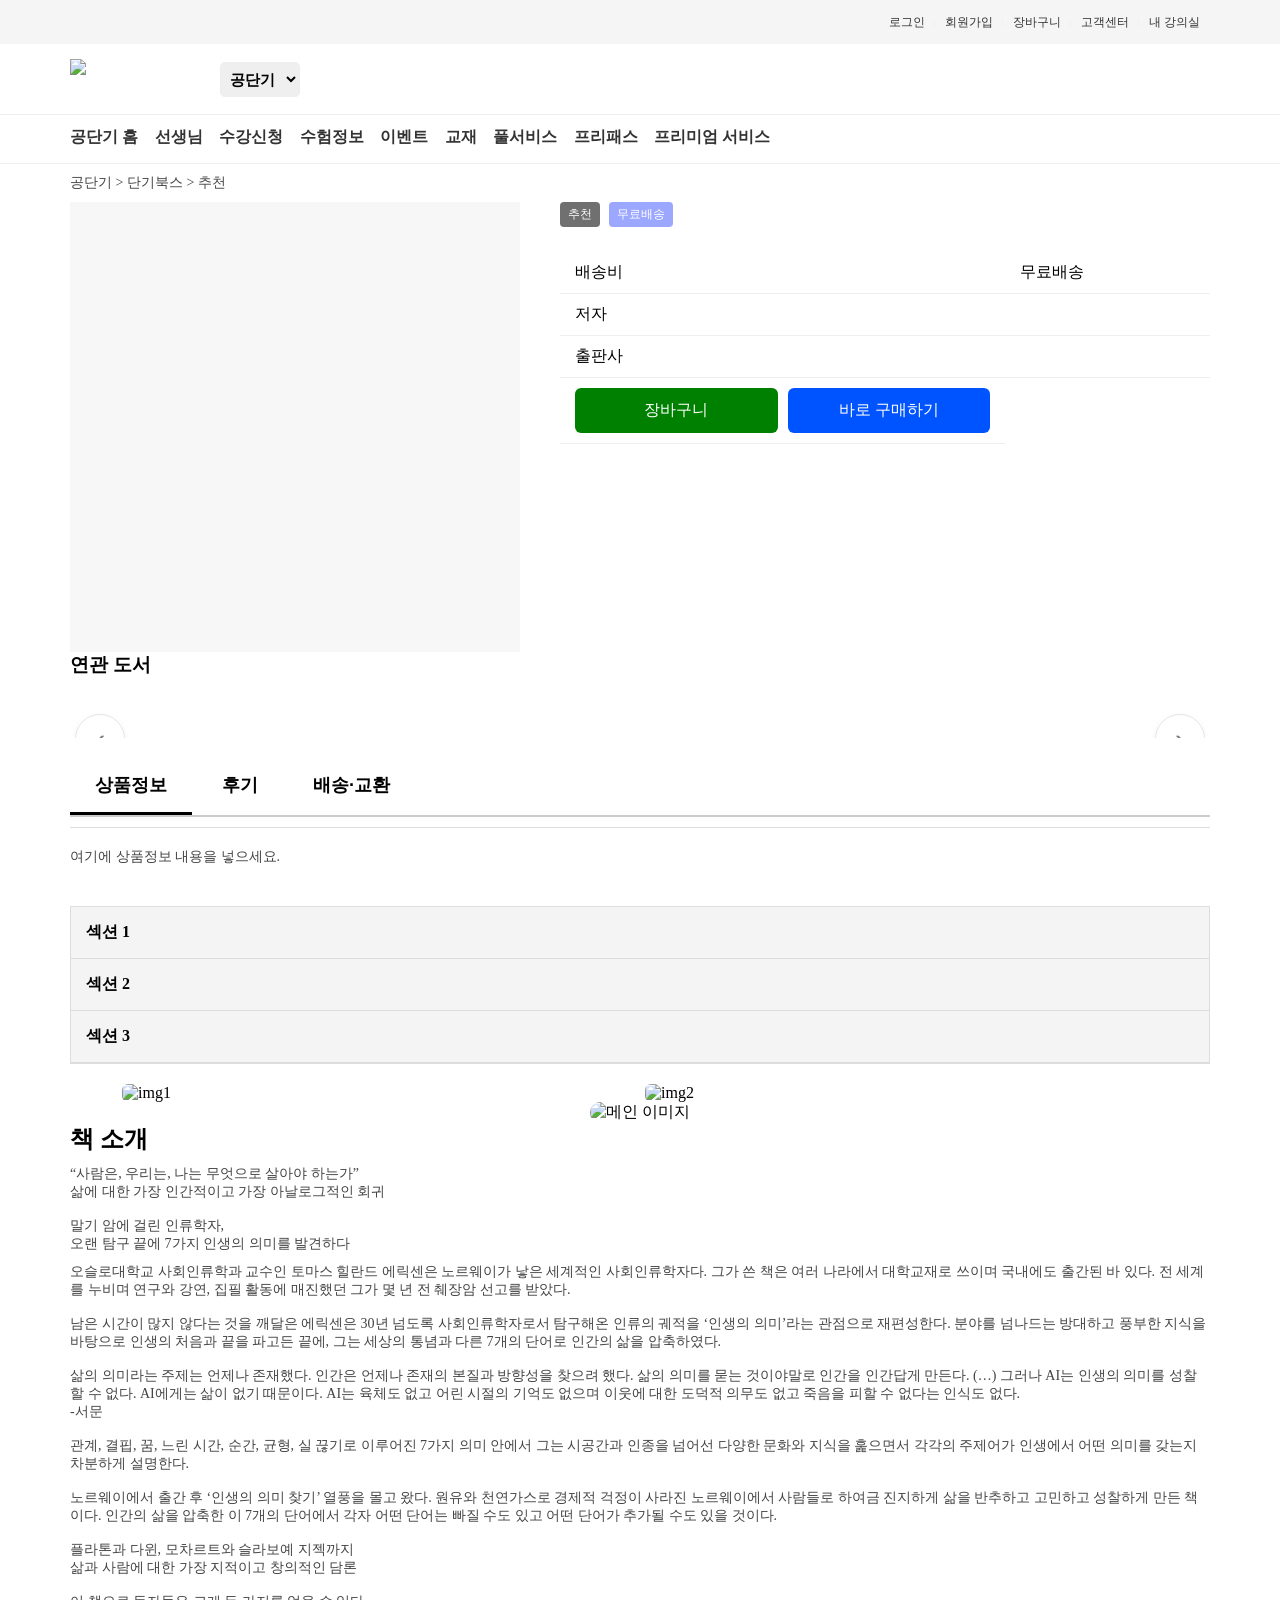
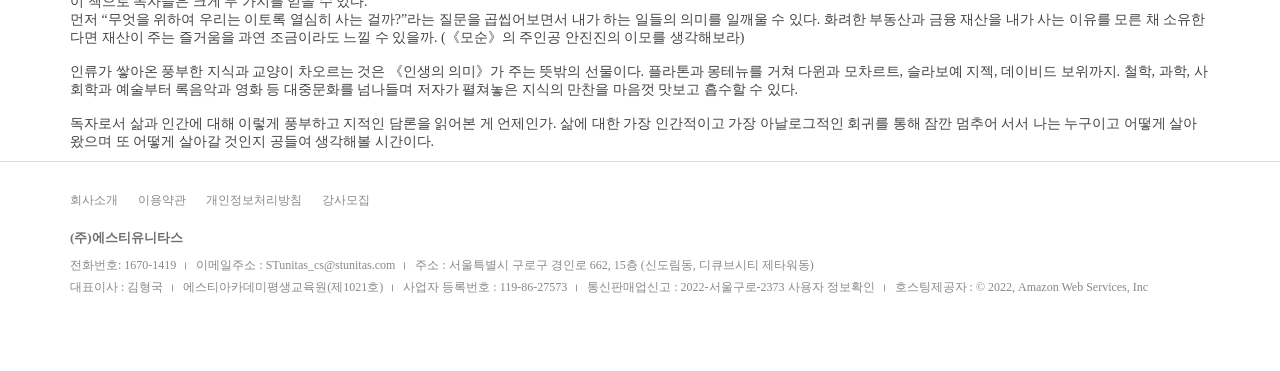
==== sub.html @ ac2c26f4 "20260327" ====
<!DOCTYPE html>
<html lang="ko">
<head>
    <meta charset="UTF-8">
    <meta name="viewport" content="width=device-width, initial-scale=1.0">
    <title>단기북스 상세</title>

    <link rel="stylesheet" href="./css/reset.css">
    <link rel="stylesheet" href="./css/common.css">
    <link rel="stylesheet" href="./css/sub.css">
</head>


<body>

<header>

        <div id="header_top">
            <div class="container">
                <div id="login">
                    <ul>
                        <li><a href="#">로그인</a></li>
                        <li><a href="#">회원가입</a></li>
                        <li><a href="#">장바구니</a></li>
                        <li><a href="#">고객센터</a></li>
                        <li><a href="#">내 강의실</a></li>
                    </ul>
                </div>
            </div>
        </div>


        <div id="header_main">
            <div id="logo">
                <img src="https://un-static.conects.com/un_static/img/common/logo/header_logo_dangibooks.png"
                    href="단기북스">
            </div>

            <select id="options">
                <option value="#">공단기</option>
                <option value="#">기술단기</option>
                <option value="#">소방단기</option>
                <option value="#">공기업단기</option>
                <option value="#">자단기</option>
                <option value="#">영단기</option>
                <option value="#">노무사단기</option>
                <option value="#">법무사단기</option>
            </select>
        </div>

        <nav>
            <div class="container">
                <ul>
                    <li><a href="#">공단기 홈</a></li>
                    <li><a href="#">선생님</a></li>
                    <li><a href="#">수강신청</a></li>
                    <li><a href="#">수험정보</a></li>
                    <li><a href="#">이벤트</a></li>
                    <li><a href="#">교재</a></li>
                    <li><a href="#">풀서비스</a></li>
                    <li><a href="#">프리패스</a></li>
                    <li><a href="#">프리미엄 서비스</a></li>

                </ul>
            </div>

        </nav>

    </header>

<main>

    <p>공단기 > 단기북스 > 추천</p>

    <div class="book_detail_page">
        <div class="book_info_box">

            <div class="detail_container">

                <div class="left_area">
                    <div class="book-box">
                        <div class="sub_box"></div>
                    </div>
                </div>

                <div class="right_area">

                    <div class="badge_area">
                        <span class="badge badge1">추천</span>
                        <span class="badge badge2">무료배송</span>
                    </div>

                    <h2 class="title"></h2>

                    <table class="book_info_table">
                        <tbody>
                            <tr>
                                <td>배송비</td>
                                <td>무료배송</td>
                            </tr>
                            <tr>
                                <td>저자</td>
                                <td class="author"></td>
                            </tr>
                            <tr>
                                <td>출판사</td>
                                <td class="publisher"></td>
                            </tr>
                        </tbody>

                        <div class="price"></div>

                        <td colspan="2" class="btn_area">
                            <button>장바구니</button>
                            <button class="buy_now">바로 구매하기</button>
                        </td>
                        </tr>
                    </table>

                </div>

            </div>

        </div>
    </div>

    <h3>연관 도서</h3>

    <div id="new" class="swiper-container">
        <div class="swiper-wrapper">
            <!-- 슬라이드 10개 생성 (최대 10개 데이터 대응) -->
            <div class="swiper-slide box"></div>
            <div class="swiper-slide box"></div>
            <div class="swiper-slide box"></div>
            <div class="swiper-slide box"></div>
            <div class="swiper-slide box"></div>
            <div class="swiper-slide box"></div>
            <div class="swiper-slide box"></div>
            <div class="swiper-slide box"></div>
            <div class="swiper-slide box"></div>
            <div class="swiper-slide box"></div>
        </div>

        <!-- 좌우 버튼 -->
        <button id="prevBtn" class="btn">‹</button>
        <button id="nextBtn" class="btn">›</button>
    </div>

    <div class="tab-buttons">
  <button class="tab-button active" data-tab="info">상품정보</button>
  <button class="tab-button" data-tab="review">후기</button>
  <button class="tab-button" data-tab="delivery">배송·교환</button>
</div>

<!-- 내용 영역 -->
<div class="tab-content">
  <div id="info" class="active">
    <p>여기에 상품정보 내용을 넣으세요.</p>
  </div>
  <div id="review">
    <p>여기에 후기 내용을 넣으세요.</p>
  </div>
  <div id="delivery">
    <ul>교환 규정
        <li>수령 후 90일 이내 주문 상품에 대해 상품의 결함으로 판매자와 협의된 경우 신청 가능합니다. (해외배송 상품 불가)</li>
        <li>구매한 도서와 동일한 상품으로만 교환 가능합니다. (분철 옵션 추가 혹은 삭제, 다른 상품으로 변경 불가)</li>
        <li>교환 도서가 수급 불가한 경우 환불로 진행 될 수 있습니다.</li>
    </ul>
    <br>
    <ul>반품 규정
        <li>수령 후 10일 이내에 신청이 가능합니다. (해외배송 상품 불가)</li>
        <li>사은품이 포함 된 상품 반품 시에는 사은품을 함께 동봉하여 반품해 주셔야 합니다.</li>
        <li>사용하거나 랩핑(비닐포장)제거한 경우, 분철한 도서의 경우는 반품이 불가합니다.</li>
    </ul>
  </div>
</div>




    <div class="accordion-container">
        <div class="accordion-item">
            <div class="accordion-header">섹션 1
                <i class="fa-solid fa-chevron-down icon"></i>
            </div>
            <div class="accordion-content">
                <p>내용 1: 바닐라 스크립트로 구현한 아코디언입니다.</p>
            </div>
        </div>
        <div class="accordion-item">
            <div class="accordion-header">섹션 2
                <i class="fa-solid fa-chevron-down icon"></i>
            </div>
            <div class="accordion-content">
                <p>내용 2: 클릭 시 해당 항목이 펼쳐집니다.</p>
            </div>
        </div>
        <div class="accordion-item">
            <div class="accordion-header">섹션 3
                <i class="fa-solid fa-chevron-down icon"></i>
            </div>
            <div class="accordion-content">
                <p>내용 3: 다른 항목을 클릭하면 이전 항목은 닫힙니다.</p>
            </div>
        </div>
    </div>



    <div class="img_file">

        <img src="https://contents.kyobobook.co.kr/dtl/cardnews/9791140710690_01.jpg" alt="img1">

        <img src="https://contents.kyobobook.co.kr/dtl/cardnews/9791140710690_02.jpg" alt="img2">
    </div>


    <div class="img_main">
        <img loading="lazy"
            src="https://contents.kyobobook.co.kr/sih/fit-in/814x0/dtl/illustrate/690/i9791140710690.jpg" alt="메인 이미지">
    </div>


    <div id="tmpBox"></div>




</main>

    <footer id="footer">
        <div class="container">
            <div class="footer_top">
                <ul>
                    <li><a href="#">회사소개</a></li>
                    <li><a href="#">이용약관</a></li>
                    <li><a href="#">개인정보처리방침</a></li>
                    <li><a href="#">강사모집</a></li>
                </ul>
            </div>
            <div class="footer_middle">
                <p>(주)에스티유니타스</p>
                <ul class="line1">
                    <li>전화번호: 1670-1419</li>
                    <li>이메일주소 : STunitas_cs@stunitas.com</li>
                    <li>주소 : 서울특별시 구로구 경인로 662, 15층 (신도림동, 디큐브시티 제타워동)</li>
                </ul>
    
                <!-- 두 번째 줄 -->
                <ul class="line2">
                    <li>대표이사 : 김형국</li>
                    <li>에스티아카데미평생교육원(제1021호)</li>
                    <li>사업자 등록번호 : 119-86-27573</li>
                    <li>통신판매업신고 : 2022-서울구로-2373 사용자 정보확인</li>
                    <li>호스팅제공자 : © 2022, Amazon Web Services, Inc</li>
                </ul>
            </div>

        </div>
    </footer>

    <script src="./js/book.js"></script>
    <script src="./js/taps.js"></script>
</body>

</html>
---- css/common.css ----
@charset "utf-8";
.container {
    width: 1140px;
    height: 100%;
    margin: 0 auto;
}


header {
    width: 100%;
    height: 164px;
}

#header_top {
    width: 100%;
    height: 44px;
    background-color: #f5f5f5;
}

#header_top .container {
    display: flex;
    justify-content: flex-end;
    align-items: center;
}

#login ul {
    display: flex;
    justify-content: flex-start;
}

#login li {
    position: relative;
    padding: 0 10px;
}

#login li::after {
    content: "|";
    position: absolute;
    right: 0;
    top: 50%;
    transform: translateY(-50%);
    font-size: 8px;
    color: #ebe6e6;
}

#login li:last-child::after {
    content: "";
}

#login a {
    font-size: 12px;
    font-weight: 500;
    color: #333;
    display: flex;
}

#logo {
    width: 150px;
    height: 40px;
}

#logo img {
    height: 100%;
}

#header_main {
    width: 1140px;
    height: 70px;
    margin: 0 auto;
    display: flex;
    align-items: center;
}

header select {
    width: 80px;
    height: 35px;
    display: flex;
    justify-content: center;
    align-items: center;
    font-size: 15px;
    font-weight: bold;
    border-radius: 5px;
    border: 1px solid #eee;
    padding-left: 5px;
}


nav {
    width: 100%;
    height: 50px;
    border-top: 1px solid #eee;
    border-bottom: 1px solid #eee;
    font-weight: bold;
}

nav .container {
    display: flex;
    justify-content: flex-start;
    align-items: center;
}

nav ul {
    width: 700px;
    height: 25px;
    display: flex;
    justify-content: space-between;
}

































/* footer */

#union-footer {
    padding: 24px 0 50px;
    border-top: 1px solid var(--gray-30, #E0E3EB);
    background: var(--white, #FFF);
    min-width: var(--layout-min-width);
    margin: 0 auto;
}

footer { 
    width: 100%;
    height: 180px;
    border-top: 1px solid #ddd;
}

.footer_top ul {
    display: flex;
    gap: 20px;
    margin-bottom: 15px;
    margin-top: 30px;
    font-size: 12px;
}

.footer_top li a {
    color: #888;
}

.footer_middle p {
    font-size: 13px;
    color: #707070;
    font-weight: 600;
    margin-top: 20px;
    margin-bottom: 10px;
}

/* 라인1 */
.footer_middle ul.line1 {
    display: flex;
    flex-wrap: wrap;
    gap: 12px 20px;
    margin-bottom: 5px; 
    font-size: 12px;
    color: #888;
}

/* 라인2 */
.footer_middle ul.line2 {
    display: flex;
    flex-wrap: wrap;
    gap: 5px 20px;
    font-size: 12px;
    color: #888;
}

/* li 기본 */
.footer_middle li {
    list-style: none;
    position: relative;
    display: flex;
    align-items: center;
}

/* li 사이 구분선 */
.footer_middle ul li:not(:last-of-type)::before {
    content: '';
    position: absolute;
    top: 55%;
    transform: translateY(-50%);
    right: -10px;  
    width: 1px;
    height: 7px;   
    background: #999;
}
---- css/sub.css ----
@charset "utf-8";

main {
    width: 1140px;
    margin: 0 auto;
}

p {
   margin: 10px 0; 
   font-size: 14px;
   color: #444;
}

.detail_container {
    display: flex;
    gap: 40px; /* 좌우 공간 */
    align-items: flex-start;
}


/* 배지 */
.badge_area {
    margin-bottom: 10px;
}

.badge {
    display: inline-block;
    padding: 4px 8px;
    color: white;
    border-radius: 4px;
    font-size: 12px;
    margin-right: 5px;
}

.badge1 {
  background-color: #707070;
}

.badge2 {
  background-color: #9ca7ff;
}


.book-box {
    width: 450px;
    height: 450px;
    display: flex;
    justify-content: center; /* 자식 가운데 정렬 */
    align-items: center;     /* 자식 가운데 정렬 */
    background-color: #f5f5f5c0;
}

.sub_box {
    height: 250px; 
    display: flex;
    object-fit: cover;
}

.right_area {
    flex: 1;
    display: flex;
    flex-direction: column; /* 버튼 아래 붙이려면 column 필요 */
}

/* 제목 */
#detail_container .title {
    font-size: 24px;
    font-weight: bold;
    margin-bottom: 10px;
    word-break: break-word; /* 긴 제목 줄바꿈 */
}

/* 가격 */
.price {
    font-size: 28px; /* 글씨 키움 */
    font-weight: bold;
    color: red;
    margin-bottom: 15px;
}

/* ====== 테이블 ====== */
.book_info_table {
    width: 100%;
    border-collapse: collapse;
    margin-bottom: 20px;
}

.book_info_table td {
    padding: 10px 15px; /* 간격 띄움 */
    border-bottom: 1px solid #eee;
}

/* ====== 버튼 ====== */
.btn_area {
    display: flex;
    gap: 10px;
    margin-top: auto; /* flex-column 상태에서 맨 아래 붙이기 */
}

.btn_area button {
    padding: 15px 0; /* 세로 길이 조절 */
    border: none;
    border-radius: 6px;
    color: white;
    font-size: 16px;
    cursor: pointer;
}

.btn_area button:first-child {
    background-color: green;
}

.btn_area {
  padding-top: 15px;
  text-align: right;
  display: flex;
}

.btn_area button {
    flex: 1;                  /* 부모 안에서 균등 너비 */
    padding: 12px 0;          /* 세로 패딩 조절 */
    font-size: 16px;
    border: none;
    border-radius: 6px;
    cursor: pointer;
    color: white;
    transition: 0.3s;
}

.btn_area .buy_now {
  background-color: #0054ff;
  color: white;
}

.img_file {
    display: flex;            /* 가로 배치 */
    gap: 10px;                /* 이미지 사이 간격 */
    justify-content: center; /* 왼쪽 정렬 */
}

.img_file img {
    width: 45%;               /* 두 이미지 합쳐 100% 되도록 */
    height: auto;             /* 비율 유지 */
    object-fit: cover;        /* 박스 채움 */
    border-radius: 6px;       /* 선택 사항: 모서리 둥글게 */
}

.img_main {
    text-align: center; /* 이미지 가운데 */
}

.img_main img {
    max-width: 100%; /* 화면 크기 맞춤 */
    height: auto; /* 비율 유지 */
    border-radius: 10px; /* 모서리 둥글게 */
}




#new {
  position: relative;
  width: 100%;
  margin: 20px auto;
  overflow: hidden;
  border-radius: 8px;
  background: #fff;
  padding: 10px 0;
}

.swiper-wrapper {
  display: flex;
  transition: transform 0.3s ease;
}

.swiper-slide {
  flex: 0 0 50%; /* 한 화면에 두 권 */
  box-sizing: border-box;
  display: flex;
  justify-content: center;
  padding: 10px;
}

.book-card {
    display: flex;
    flex-direction: row;
    align-items: center;
    width: 340px;
    height: 160px;
    padding: 12px;
    box-sizing: border-box;
}

.book-card .book-image {
    width: 110px;
    height: 150px;
    background: #887979; /* 배경색 적용 */
    border-radius: 5px; /* 둥근 모서리 */
    box-shadow: 0 5px 10px rgba(0,0,0,0.15); /* 그림자 */
    display: flex;
    justify-content: center;
    align-items: center;
    margin-right: 15px;
    overflow: hidden;
}

.book-card .book-image img {
    width: 100%;
    object-fit: contain; 
    display: block;
}

.book-card .book-info {
    flex: 1;
    display: flex;
    flex-direction: column;
    justify-content: center;
    overflow: hidden;
}

.book-info .title {
    font-weight: bold;
    font-size: 1rem;
    line-height: 1.3;
    display: -webkit-box;
    -webkit-line-clamp: 3;
    -webkit-box-orient: vertical;
    overflow: hidden;
    text-overflow: ellipsis;
}

.book-info .author {
    font-size: 0.85rem;
    color: #555;
    white-space: nowrap;
    overflow: hidden;
    text-overflow: ellipsis;
    margin: 6px 0;
}

.book-info .price {
  font-size: 15px;
  color: black;
}

.book-info .discount {
    font-size: 15px;
    color: #16a2ff; /* 원하는 색상 코드 */
    font-weight: bold; /* 강조 */
    margin-right: 6px; /* 가격과 간격 */
}


.btn {
  position: absolute;
  top: 40%;
  border: none;
  font-size: 2rem;
  width: 50px;    
  height: 50px;   
  opacity: 0.5;
  border-radius: 50%;
  background: #fff;  
  border: 1.5px solid #ccc;    
  box-shadow: 0 2px 6px rgba(0, 0, 0, 0.1); 
  display: flex;
  justify-content: center;
  align-items: center;
}

#prevBtn { left: 5px; }
#nextBtn { right: 5px; }

.accordion-container {
  width: 100%;
  margin: 20px auto;
  border: 1px solid #ddd;
}

.accordion-header {
  background-color: #f4f4f4;
  padding: 15px;
  cursor: pointer;
  font-weight: bold;
  border-bottom: 1px solid #ddd;
  transition: background-color 0.3s;
  display: flex;
  justify-content: space-between;
  align-items: center;
}

.icon {
  transition: transform 0.3s ease;
}

/* active 클래스가 붙으면 아이콘을 180도 회전 */
.accordion-item.active .icon {
  transform: rotate(180deg);
}

.accordion-header:hover {
  background-color: #e0e0e0;
}

.accordion-content {
  height: 0;
  overflow: hidden;
  transition: all 0.5s ease-out;
  background-color: white;
  padding: 0 15px;
}

.accordion-content p {
  padding: 15px 0;
  margin: 0;
}

/* 활성화 된 항목 스타일 */
.accordion-item.active .accordion-content {
  height: 50px;
  padding: 0 15px;
}

.tab-content ul {
  list-style-type: disc;   
  padding-left: 20px; 
  font-weight: bold;
  margin-left: 0;   
}

.tab-content ul li{
 font-weight: 500;
}


.tab-buttons {
  display: flex;
  border-bottom: 2px solid #ccc;
  margin-bottom: 10px;
}

.tab-button {
  padding: 15px 25px;      /* 버튼 패딩 키움 */
  cursor: pointer;
  border: none;
  background: none;
  font-weight: bold;
  font-size: 18px;          /* 텍스트 크기 키움 */
  margin-right: 5px;
  border-bottom: 3px solid transparent;
  transition: 0.3s;
}

.tab-button.active {
  border-bottom: 3px solid #000;
  color: #000;
}

.tab-button:not(.active):hover {
  color: #555;
}

/* 내용 영역 스타일 */
.tab-content>div {
  display: none;
  padding: 10px 0;
  border-top: 1px solid #ddd;
}

.tab-content>div.active {
  display: block;
}
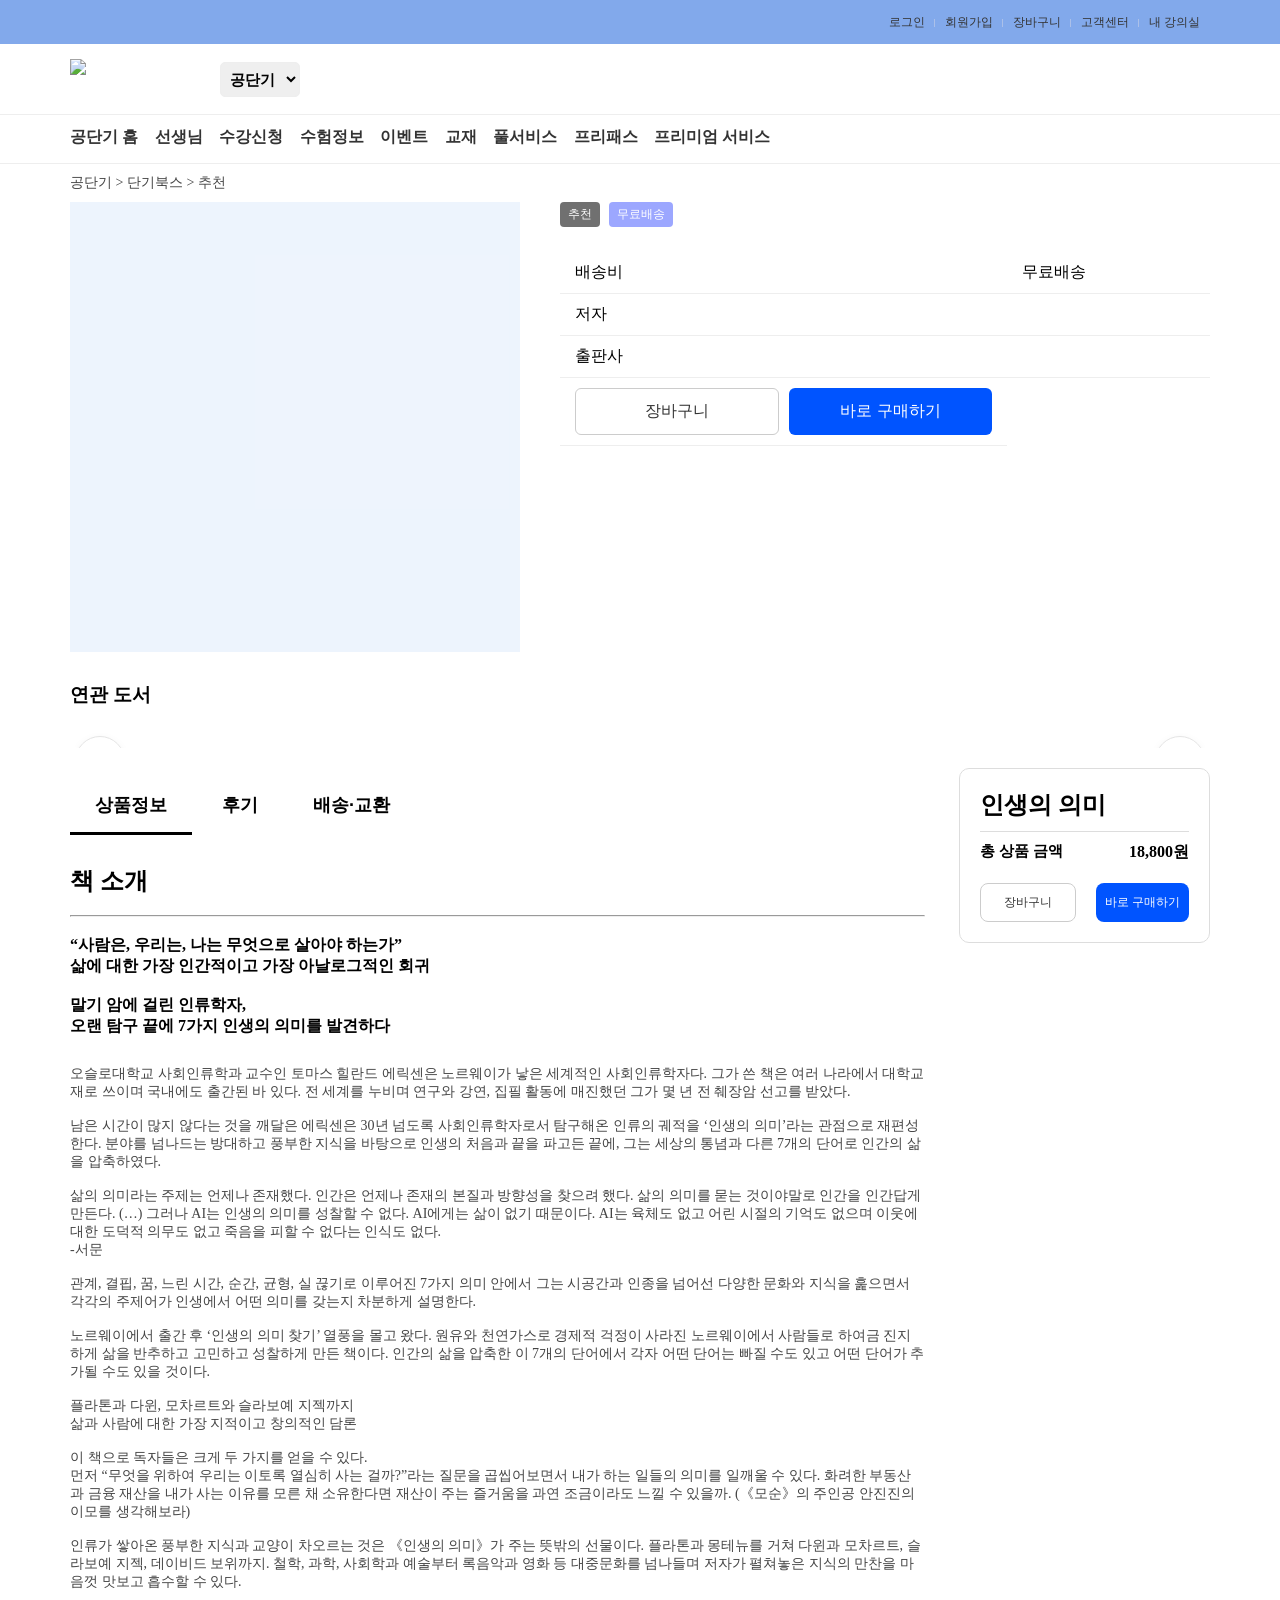
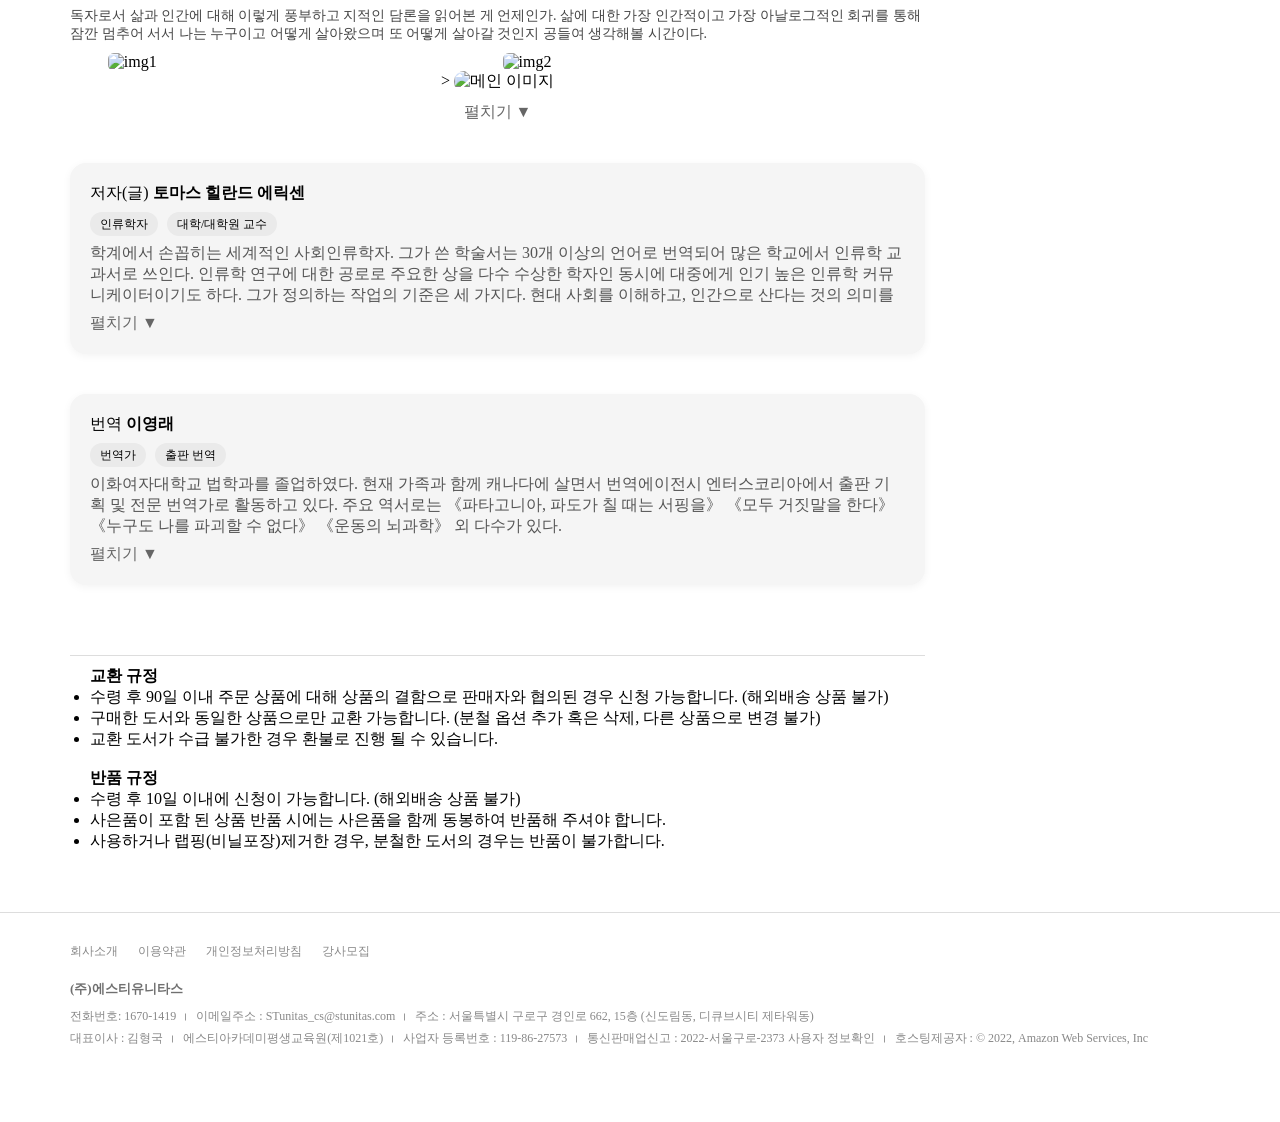
==== commit 4da7bdd9: "20260330" ====
--- a/sub.html
+++ b/sub.html
@@ -1,5 +1,6 @@
 <!DOCTYPE html>
 <html lang="ko">
+
 <head>
     <meta charset="UTF-8">
     <meta name="viewport" content="width=device-width, initial-scale=1.0">
@@ -13,7 +14,7 @@
 
 <body>
 
-<header>
+    <header>
 
         <div id="header_top">
             <div class="container">
@@ -68,165 +69,217 @@
 
     </header>
 
-<main>
-
-    <p>공단기 > 단기북스 > 추천</p>
-
-    <div class="book_detail_page">
-        <div class="book_info_box">
-
-            <div class="detail_container">
-
-                <div class="left_area">
-                    <div class="book-box">
-                        <div class="sub_box"></div>
-                    </div>
-                </div>
-
-                <div class="right_area">
-
-                    <div class="badge_area">
-                        <span class="badge badge1">추천</span>
-                        <span class="badge badge2">무료배송</span>
-                    </div>
-
-                    <h2 class="title"></h2>
-
-                    <table class="book_info_table">
-                        <tbody>
-                            <tr>
-                                <td>배송비</td>
-                                <td>무료배송</td>
+    <main>
+
+        <p>공단기 > 단기북스 > 추천</p>
+
+        <div class="book_detail_page">
+            <div class="book_info_box">
+
+                <div class="detail_container">
+
+                    <div class="left_area">
+                        <div class="book-box">
+                            <div class="sub_box"></div>
+                        </div>
+                    </div>
+
+                    <div class="right_area">
+
+                        <div class="badge_area">
+                            <span class="badge badge1">추천</span>
+                            <span class="badge badge2">무료배송</span>
+                        </div>
+
+                        <h2 class="title"></h2>
+
+                        <table class="book_info_table">
+                            <tbody>
+                                <tr>
+                                    <td>배송비</td>
+                                    <td>무료배송</td>
+                                </tr>
+                                <tr>
+                                    <td>저자</td>
+                                    <td class="author"></td>
+                                </tr>
+                                <tr>
+                                    <td>출판사</td>
+                                    <td class="publisher"></td>
+                                </tr>
+                            </tbody>
+
+                            <div class="price"></div>
+
+                            <td colspan="2" class="btn_area">
+                                <button>장바구니</button>
+                                <button class="buy_now">바로 구매하기</button>
+                            </td>
                             </tr>
-                            <tr>
-                                <td>저자</td>
-                                <td class="author"></td>
-                            </tr>
-                            <tr>
-                                <td>출판사</td>
-                                <td class="publisher"></td>
-                            </tr>
-                        </tbody>
-
-                        <div class="price"></div>
-
-                        <td colspan="2" class="btn_area">
-                            <button>장바구니</button>
-                            <button class="buy_now">바로 구매하기</button>
-                        </td>
-                        </tr>
-                    </table>
-
-                </div>
-
-            </div>
-
-        </div>
-    </div>
-
-    <h3>연관 도서</h3>
-
-    <div id="new" class="swiper-container">
-        <div class="swiper-wrapper">
-            <!-- 슬라이드 10개 생성 (최대 10개 데이터 대응) -->
-            <div class="swiper-slide box"></div>
-            <div class="swiper-slide box"></div>
-            <div class="swiper-slide box"></div>
-            <div class="swiper-slide box"></div>
-            <div class="swiper-slide box"></div>
-            <div class="swiper-slide box"></div>
-            <div class="swiper-slide box"></div>
-            <div class="swiper-slide box"></div>
-            <div class="swiper-slide box"></div>
-            <div class="swiper-slide box"></div>
-        </div>
-
-        <!-- 좌우 버튼 -->
-        <button id="prevBtn" class="btn">‹</button>
-        <button id="nextBtn" class="btn">›</button>
-    </div>
-
-    <div class="tab-buttons">
-  <button class="tab-button active" data-tab="info">상품정보</button>
-  <button class="tab-button" data-tab="review">후기</button>
-  <button class="tab-button" data-tab="delivery">배송·교환</button>
-</div>
-
-<!-- 내용 영역 -->
-<div class="tab-content">
-  <div id="info" class="active">
-    <p>여기에 상품정보 내용을 넣으세요.</p>
-  </div>
-  <div id="review">
-    <p>여기에 후기 내용을 넣으세요.</p>
-  </div>
-  <div id="delivery">
-    <ul>교환 규정
-        <li>수령 후 90일 이내 주문 상품에 대해 상품의 결함으로 판매자와 협의된 경우 신청 가능합니다. (해외배송 상품 불가)</li>
-        <li>구매한 도서와 동일한 상품으로만 교환 가능합니다. (분철 옵션 추가 혹은 삭제, 다른 상품으로 변경 불가)</li>
-        <li>교환 도서가 수급 불가한 경우 환불로 진행 될 수 있습니다.</li>
-    </ul>
-    <br>
-    <ul>반품 규정
-        <li>수령 후 10일 이내에 신청이 가능합니다. (해외배송 상품 불가)</li>
-        <li>사은품이 포함 된 상품 반품 시에는 사은품을 함께 동봉하여 반품해 주셔야 합니다.</li>
-        <li>사용하거나 랩핑(비닐포장)제거한 경우, 분철한 도서의 경우는 반품이 불가합니다.</li>
-    </ul>
-  </div>
-</div>
-
-
-
-
-    <div class="accordion-container">
-        <div class="accordion-item">
-            <div class="accordion-header">섹션 1
-                <i class="fa-solid fa-chevron-down icon"></i>
-            </div>
-            <div class="accordion-content">
-                <p>내용 1: 바닐라 스크립트로 구현한 아코디언입니다.</p>
-            </div>
-        </div>
-        <div class="accordion-item">
-            <div class="accordion-header">섹션 2
-                <i class="fa-solid fa-chevron-down icon"></i>
-            </div>
-            <div class="accordion-content">
-                <p>내용 2: 클릭 시 해당 항목이 펼쳐집니다.</p>
-            </div>
-        </div>
-        <div class="accordion-item">
-            <div class="accordion-header">섹션 3
-                <i class="fa-solid fa-chevron-down icon"></i>
-            </div>
-            <div class="accordion-content">
-                <p>내용 3: 다른 항목을 클릭하면 이전 항목은 닫힙니다.</p>
-            </div>
-        </div>
-    </div>
-
-
-
-    <div class="img_file">
-
-        <img src="https://contents.kyobobook.co.kr/dtl/cardnews/9791140710690_01.jpg" alt="img1">
-
-        <img src="https://contents.kyobobook.co.kr/dtl/cardnews/9791140710690_02.jpg" alt="img2">
-    </div>
-
-
-    <div class="img_main">
-        <img loading="lazy"
-            src="https://contents.kyobobook.co.kr/sih/fit-in/814x0/dtl/illustrate/690/i9791140710690.jpg" alt="메인 이미지">
-    </div>
-
-
-    <div id="tmpBox"></div>
-
-
-
-
-</main>
+                        </table>
+
+                    </div>
+
+                </div>
+
+            </div>
+        </div>
+
+
+        <h3>연관 도서</h3>
+
+        <div id="new" class="swiper-container">
+            <div class="swiper-wrapper">
+                <!-- 슬라이드 10개 생성 (최대 10개 데이터 대응) -->
+                <div class="swiper-slide box"></div>
+                <div class="swiper-slide box"></div>
+                <div class="swiper-slide box"></div>
+                <div class="swiper-slide box"></div>
+                <div class="swiper-slide box"></div>
+                <div class="swiper-slide box"></div>
+                <div class="swiper-slide box"></div>
+                <div class="swiper-slide box"></div>
+                <div class="swiper-slide box"></div>
+                <div class="swiper-slide box"></div>
+            </div>
+
+            <!-- 좌우 버튼 -->
+            <button id="prevBtn" class="btn">‹</button>
+            <button id="nextBtn" class="btn">›</button>
+        </div>
+
+        <!-- 내용 영역 -->
+        <div id="content">
+            <div class="tab-content">
+                <div class="tab-buttons">
+                    <button class="tab-button active" data-tab="info" onclick="location.href='#info'">상품정보</button>
+                    <button class="tab-button" data-tab="review" onclick="location.href='#review'">후기</button>
+                    <button class="tab-button" data-tab="delivery" onclick="location.href='#delivery'">배송·교환</button>
+                </div>
+
+                <div id="info" class="card_container active">
+                    <div id="tmpBox"></div>
+                    <div class="img_file">
+                        <img src="https://contents.kyobobook.co.kr/dtl/cardnews/9791140710690_01.jpg" alt="img1">
+
+                        <img src="https://contents.kyobobook.co.kr/dtl/cardnews/9791140710690_02.jpg" alt="img2">
+                    </div>
+
+                    <div class="img_main">
+                        <div class="inner">>
+                            <img loading="lazy"
+                                src="https://contents.kyobobook.co.kr/sih/fit-in/814x0/dtl/illustrate/690/i9791140710690.jpg"
+                                alt="메인 이미지">
+                        </div>
+                        <div class="toggle" onclick="toggle(this)">펼치기 ▼</div>
+                    </div>
+                    <div class="card_container">
+                        <div class="card">
+                            <div class="header">
+                                <div>저자(글) <strong>토마스 힐란드 에릭센</strong></div>
+                            </div>
+
+                            <div class="tags">
+                                <span>인류학자</span>
+                                <span>대학/대학원 교수</span>
+                            </div>
+
+                            <div class="text">
+                                학계에서 손꼽히는 세계적인 사회인류학자. 그가 쓴 학술서는 30개 이상의 언어로 번역되어 많은 학교에서 인류학 교과서로 쓰인다. 인류학 연구에 대한 공로로
+                                주요한
+                                상을 다수 수상한
+                                학자인
+                                동시에
+                                대중에게 인기 높은
+                                인류학 커뮤니케이터이기도 하다. 그가 정의하는 작업의 기준은 세 가지다. 현대 사회를 이해하고, 인간으로 산다는 것의 의미를 이해하고, 세상을 더 나은 곳으로
+                                만드는
+                                방법을
+                                탐구하는 것.
+                                암 선고 이후에 삶에 대한 깊은 통찰을 얻었고 인류학 연구와 삶의 경험, 분야를 넘나드는 풍부한 지식을 모아 《인생의 의미》를 썼다. 이 책은 노르웨이에서 큰
+                                반향을
+                                일으킨
+                                베스트셀러가
+                                되었으며
+                                출간 후 그는
+                                '인생의 의미'라는 주제로 강연과 저술 활동을 활발히 이어가고 있다.
+                                현재 오슬로 대학교의 사회인류학 교수로 재직 중이다. 노르웨이 과학·문학 아카데미 회원, 왕립 인류학 연구소 명예 회원, 막스 플랑크 소사이어티의 객원
+                                회원이며,
+                                인류학계에서 가장
+                                권위
+                                있는
+                                스웨덴 인류학 및
+                                지리학회 금메달을 수상했고, 노르웨이 연구 위원회의 과학 소통 우수상, 오슬로 대학교 과학상과 연구상을 수상했다.
+                            </div>
+
+                            <div class="toggle" onclick="toggle(this)">펼치기 ▼</div>
+                        </div>
+
+                        <!-- 번역자 -->
+                        <div class="card">
+                            <div class="header">
+                                <div>번역 <strong>이영래</strong></div>
+                            </div>
+
+                            <div class="tags">
+                                <span>번역가</span>
+                                <span>출판 번역</span>
+                            </div>
+
+                            <div class="text">
+                                이화여자대학교 법학과를 졸업하였다. 현재 가족과 함께 캐나다에 살면서 번역에이전시 엔터스코리아에서 출판 기획 및 전문 번역가로 활동하고 있다. 주요 역서로는
+                                《파타고니아, 파도가
+                                칠 때는
+                                서핑을》 《모두 거짓말을 한다》 《누구도 나를 파괴할 수 없다》 《운동의 뇌과학》 외 다수가 있다.
+                            </div>
+
+                            <div class="toggle" onclick="toggle(this)">펼치기 ▼</div>
+                        </div>
+                    </div>
+                </div>
+
+                <div id="review" class="active">
+                    
+                </div>
+                <div id="delivery">
+                    <ul>교환 규정
+                        <li>수령 후 90일 이내 주문 상품에 대해 상품의 결함으로 판매자와 협의된 경우 신청 가능합니다. (해외배송 상품 불가)</li>
+                        <li>구매한 도서와 동일한 상품으로만 교환 가능합니다. (분철 옵션 추가 혹은 삭제, 다른 상품으로 변경 불가)</li>
+                        <li>교환 도서가 수급 불가한 경우 환불로 진행 될 수 있습니다.</li>
+                    </ul>
+                    <br>
+                    <ul>반품 규정
+                        <li>수령 후 10일 이내에 신청이 가능합니다. (해외배송 상품 불가)</li>
+                        <li>사은품이 포함 된 상품 반품 시에는 사은품을 함께 동봉하여 반품해 주셔야 합니다.</li>
+                        <li>사용하거나 랩핑(비닐포장)제거한 경우, 분철한 도서의 경우는 반품이 불가합니다.</li>
+                    </ul>
+                </div>
+            </div>
+
+
+
+            <div class="tabsticky">
+
+                <!-- 책 제목 -->
+                <h2 id="sticky_title">인생의 의미</h2>
+
+                <!-- 가격 영역 -->
+                <div class="sticky_price_box">
+                    <span>총 상품 금액</span>
+                    <strong id="sticky_price">18,800원</strong>
+                </div>
+
+
+                <!-- 버튼 -->
+                <div class="sticky_btn_wrap">
+                    <button class="btn_cart">장바구니</button>
+                    <button class="btn_buy">바로 구매하기</button>
+                </div>
+
+            </div>
+
+        </div>
+
+    </main>
 
     <footer id="footer">
         <div class="container">
@@ -245,7 +298,7 @@
                     <li>이메일주소 : STunitas_cs@stunitas.com</li>
                     <li>주소 : 서울특별시 구로구 경인로 662, 15층 (신도림동, 디큐브시티 제타워동)</li>
                 </ul>
-    
+
                 <!-- 두 번째 줄 -->
                 <ul class="line2">
                     <li>대표이사 : 김형국</li>
@@ -261,6 +314,7 @@
 
     <script src="./js/book.js"></script>
     <script src="./js/taps.js"></script>
+    <script src="./js/sub.js"></script>
 </body>
 
-</html>
+</html>
--- a/css/common.css
+++ b/css/common.css
@@ -14,7 +14,7 @@
 #header_top {
     width: 100%;
     height: 44px;
-    background-color: #f5f5f5;
+    background-color: #82a9eb;
 }
 
 #header_top .container {
--- a/css/sub.css
+++ b/css/sub.css
@@ -47,7 +47,7 @@
     display: flex;
     justify-content: center; /* 자식 가운데 정렬 */
     align-items: center;     /* 자식 가운데 정렬 */
-    background-color: #f5f5f5c0;
+    background-color: #e8f1fdc0;
 }
 
 .sub_box {
@@ -74,10 +74,11 @@
 .price {
     font-size: 28px; /* 글씨 키움 */
     font-weight: bold;
-    color: red;
+    color: #000;
     margin-bottom: 15px;
 }
 
+ 
 /* ====== 테이블 ====== */
 .book_info_table {
     width: 100%;
@@ -107,7 +108,9 @@
 }
 
 .btn_area button:first-child {
-    background-color: green;
+  background-color: #fff;
+  color: #333;
+  border: 1px solid #ccc;
 }
 
 .btn_area {
@@ -145,9 +148,18 @@
     border-radius: 6px;       /* 선택 사항: 모서리 둥글게 */
 }
 
-.img_main {
+.img_main {    
     text-align: center; /* 이미지 가운데 */
 }
+
+.img_main .inner {
+  max-height: 300px;
+  overflow: hidden;
+}
+
+.img_main .inner.open {
+  max-height: 2890px;
+} 
 
 .img_main img {
     max-width: 100%; /* 화면 크기 맞춤 */
@@ -156,7 +168,9 @@
 }
 
 
-
+main h3 {
+  padding-top: 30px;
+}
 
 #new {
   position: relative;
@@ -165,7 +179,6 @@
   overflow: hidden;
   border-radius: 8px;
   background: #fff;
-  padding: 10px 0;
 }
 
 .swiper-wrapper {
@@ -271,54 +284,15 @@
 #prevBtn { left: 5px; }
 #nextBtn { right: 5px; }
 
-.accordion-container {
-  width: 100%;
-  margin: 20px auto;
-  border: 1px solid #ddd;
-}
-
-.accordion-header {
-  background-color: #f4f4f4;
-  padding: 15px;
-  cursor: pointer;
-  font-weight: bold;
-  border-bottom: 1px solid #ddd;
-  transition: background-color 0.3s;
+
+/* content */
+#content {
   display: flex;
   justify-content: space-between;
-  align-items: center;
-}
-
-.icon {
-  transition: transform 0.3s ease;
-}
-
-/* active 클래스가 붙으면 아이콘을 180도 회전 */
-.accordion-item.active .icon {
-  transform: rotate(180deg);
-}
-
-.accordion-header:hover {
-  background-color: #e0e0e0;
-}
-
-.accordion-content {
-  height: 0;
-  overflow: hidden;
-  transition: all 0.5s ease-out;
-  background-color: white;
-  padding: 0 15px;
-}
-
-.accordion-content p {
-  padding: 15px 0;
-  margin: 0;
-}
-
-/* 활성화 된 항목 스타일 */
-.accordion-item.active .accordion-content {
-  height: 50px;
-  padding: 0 15px;
+}
+
+.tab-content {
+  width: 75%;
 }
 
 .tab-content ul {
@@ -335,8 +309,11 @@
 
 .tab-buttons {
   display: flex;
-  border-bottom: 2px solid #ccc;
   margin-bottom: 10px;
+  width: 100%;
+  position: sticky;
+  top : 0;
+  background-color: #fff;
 }
 
 .tab-button {
@@ -361,12 +338,132 @@
 }
 
 /* 내용 영역 스타일 */
+.tab-content{
+  behavior: 'smooth';
+}
+
 .tab-content>div {
-  display: none;
+  /* display: none; */
   padding: 10px 0;
-  border-top: 1px solid #ddd;
 }
 
 .tab-content>div.active {
   display: block;
+}
+
+
+/* cord_container */
+
+.card_container {
+  width: 100%;
+}
+
+.card {
+  background: #f5f5f5;
+  border-radius: 16px;
+  padding: 20px;
+  box-shadow: 0 2px 8px rgba(0,0,0,0.05);
+  margin-bottom: 40px;
+  margin-top: 40px;
+}
+
+.header {
+  display: flex;
+  justify-content: space-between;
+  align-items: center;
+}
+
+.tags span {
+  background: #eaeaea;
+  padding: 5px 10px;
+  border-radius: 20px;
+  font-size: 12px;
+  margin-right: 5px;
+}
+
+.tags {
+  margin-top: 10px;
+}
+
+.text {
+  margin-top: 10px;
+  color: #555;
+  max-height: 60px;
+  overflow: hidden;
+  transition: 0.3s;
+}
+
+.text.open {
+  max-height: 500px;
+}
+
+.toggle {
+  display: inline-block;
+  margin-top: 10px;
+  cursor: pointer;
+  color: #666;
+}
+
+#delivery {
+  border-top: 1px solid #ddd;
+  margin-bottom: 50px;
+}
+
+
+.tabsticky {
+  width: 22%;
+  border: 1px solid #ddd;
+  border-radius: 10px;
+  align-self: flex-start;
+  padding: 20px;
+  position: sticky;
+  top: 20px;
+}
+
+#sticky_title {
+  border-bottom: 1px solid #ddd;
+  padding-bottom: 10px;
+}
+
+.sticky_price_box {
+  padding-top: 10px;
+  display: flex;
+  justify-content: space-between;
+}
+
+.sticky_price_box span {
+  font-size: 15px;
+  font-weight: bold;
+}
+
+
+.sticky_btn_wrap {
+  display: flex;
+  gap: 20px;      /* 버튼 사이 간격 */
+  margin-top: 20px;
+  width: 100%;     /* 컨테이너 전체 너비 */
+}
+
+.sticky_btn_wrap button {
+  flex: 1; 
+  padding: 10px 0;          /* 상하 여유 충분 */
+  font-size: 12px;
+  font-weight: 500;
+  border-radius: 8px;       /* 약간 둥근 모서리 */
+  cursor: pointer;
+  transition: all 0.3s;
+  text-align: center;
+}
+
+.btn_cart {
+  background-color: #fff;
+  color: #333;
+  border: 1px solid #ccc;   /* 옅고 얇은 외곽선 */
+}
+
+/* 바로 구매하기 버튼 */
+.btn_buy {
+  background-color: #0054ff; /* 파란 배경 */
+  color: #fff;               /* 흰 글씨 */
+  border: none;
 }
